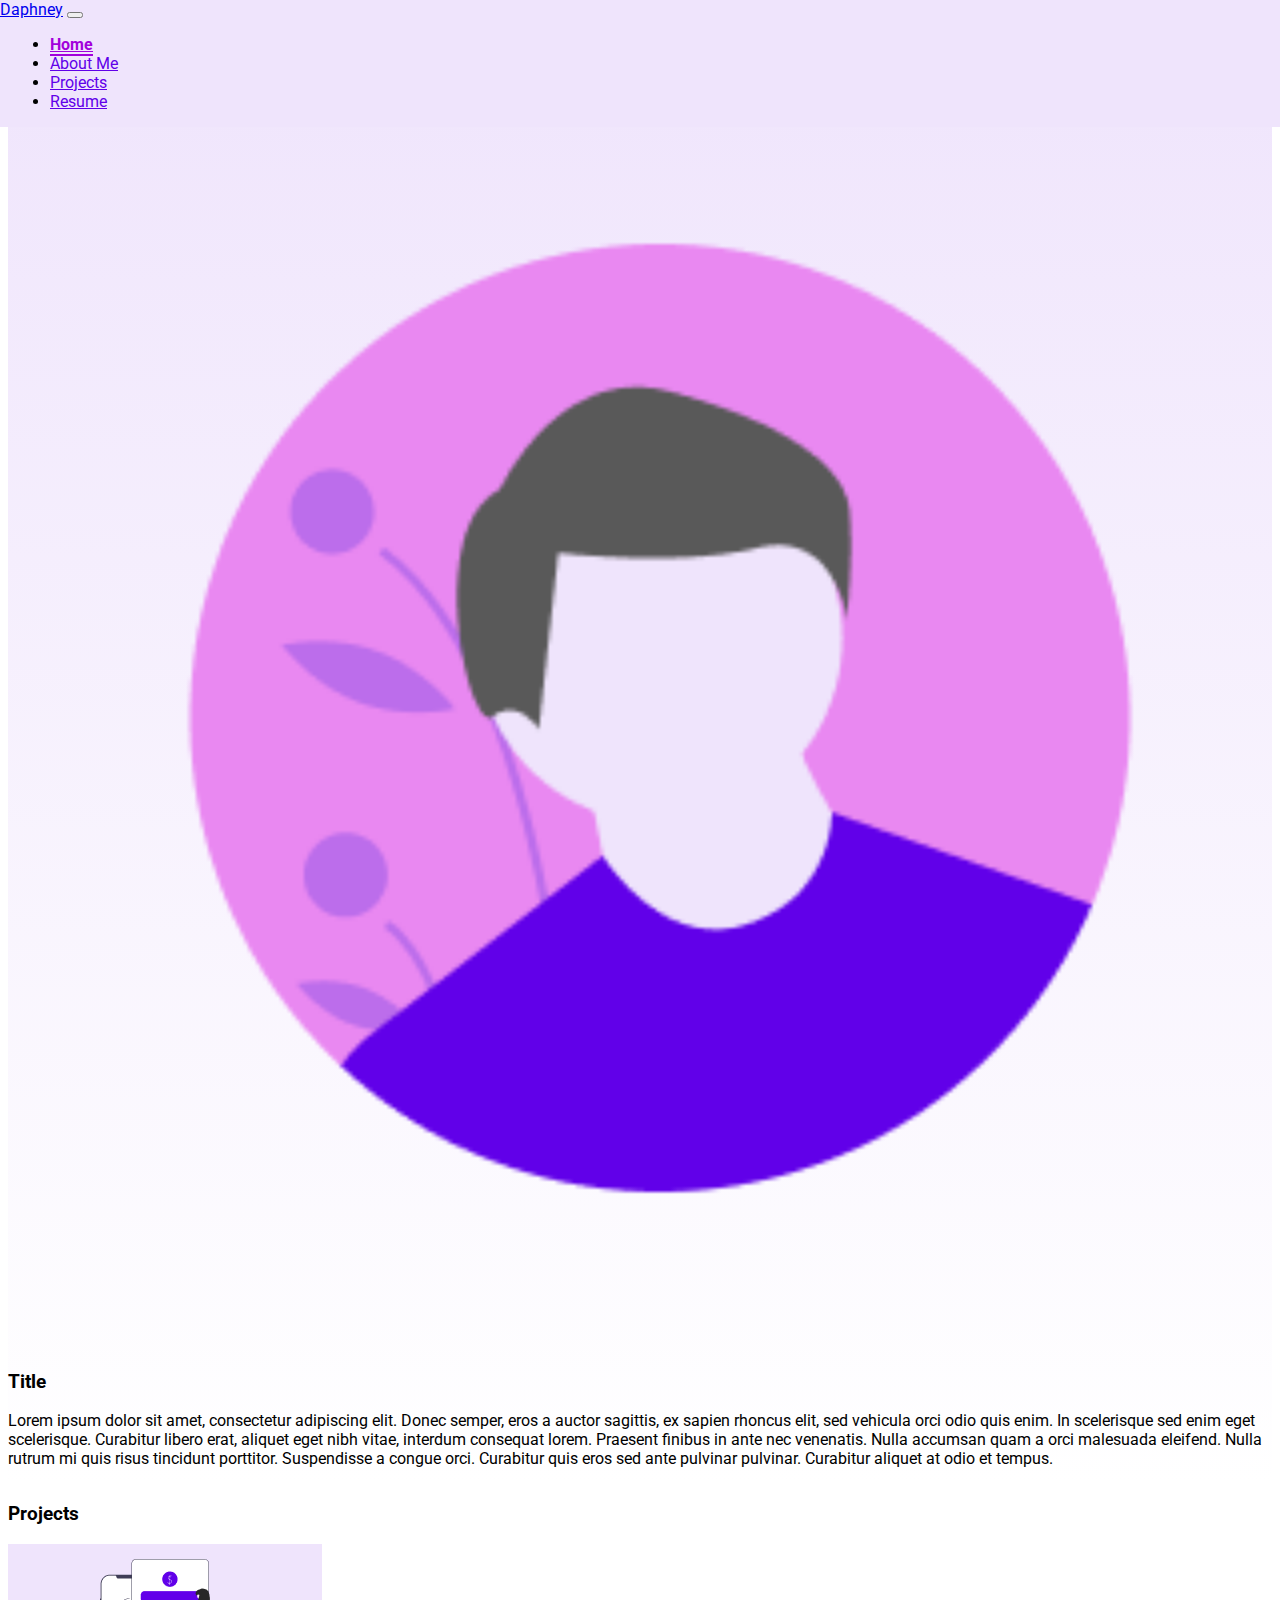
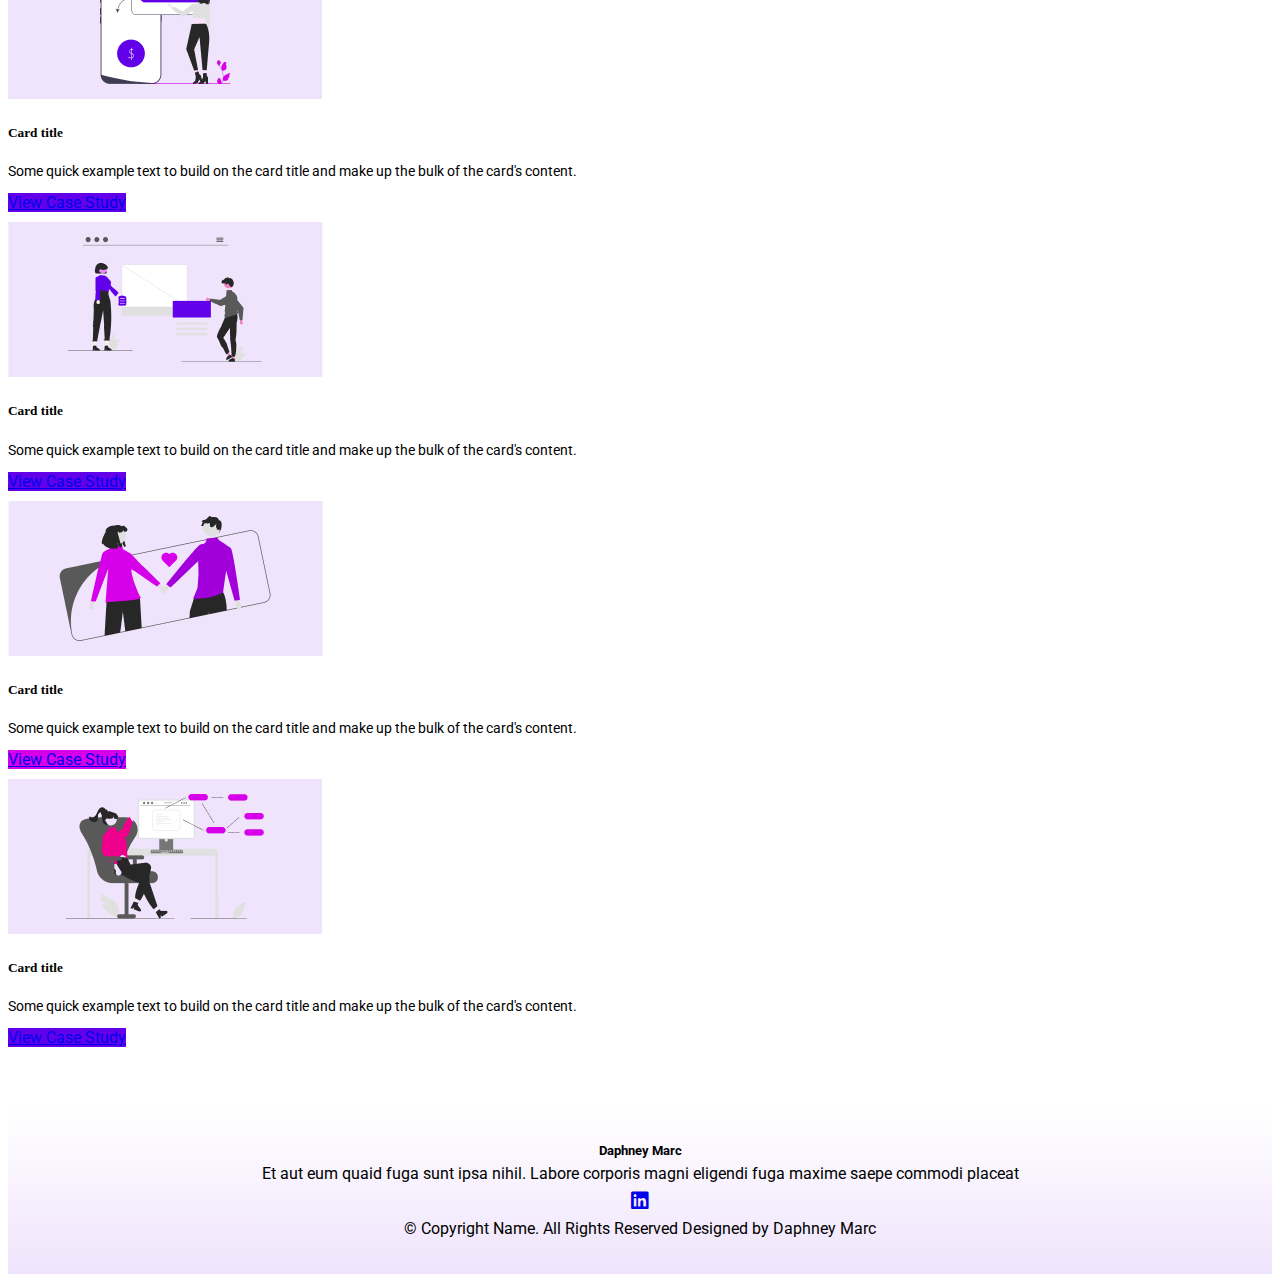
==== index.html @ dbdb4abd "Project Structure added" ====
<!doctype html>
<html lang="en">
  <head>
    <!-- Required meta tags -->
    <meta charset="utf-8">
    <meta name="viewport" content="width=device-width, initial-scale=1">
    <link rel="stylesheet" href="https://cdnjs.cloudflare.com/ajax/libs/font-awesome/6.1.1/css/all.min.css">
    <!-- Bootstrap CSS -->
    <link href="https://cdn.jsdelivr.net/npm/bootstrap@5.0.2/dist/css/bootstrap.min.css" rel="stylesheet" integrity="sha384-EVSTQN3/azprG1Anm3QDgpJLIm9Nao0Yz1ztcQTwFspd3yD65VohhpuuCOmLASjC" crossorigin="anonymous">
    <link rel="preconnect" href="https://fonts.googleapis.com">
<link rel="preconnect" href="https://fonts.gstatic.com" crossorigin>
<link href="https://fonts.googleapis.com/css2?family=Open+Sans:ital,wght@0,300;0,400;0,500;0,600;0,700;0,800;1,300;1,400;1,500;1,600;1,700;1,800&family=Roboto:ital,wght@0,100;0,300;0,400;0,500;0,700;0,900;1,100;1,300;1,400;1,500;1,700;1,900&display=swap" rel="stylesheet">
    <link rel="stylesheet" href="./css/var.css">
    <link rel="stylesheet" href="./css/style.css">
    <title>Hello, world!</title>
  </head>
  <body>
    <nav class="navbar navbar-expand-sm navbar-light">
        <div class="container">
          <a class="navbar-brand" href="#">Daphney</a>
          <button class="navbar-toggler" type="button" data-bs-toggle="collapse" data-bs-target="#navbarSupportedContent" aria-controls="navbarSupportedContent" aria-expanded="false" aria-label="Toggle navigation">
            <span class="navbar-toggler-icon"></span>
          </button>
          <div class="collapse navbar-collapse" id="navbarSupportedContent">
            <ul class="navbar-nav ms-auto  mb-2 mb-lg-0">
              <li class="nav-item">
                <a class="nav-link active" aria-current="page" href="#">Home</a>
              </li>
              <li class="nav-item">
                <a class="nav-link" href="#">About Me</a>
              </li>
              <li class="nav-item">
                <a class="nav-link" href="#">Projects</a>
              </li>
              <li class="nav-item">
                <a class="nav-link" href="#">Resume</a>
              </li>
            </ul>
          </div>
        </div>
      </nav>
    <div class="hero">
      <div class="container">
        <div class="row herosection">
          <div class="col-6 col-md-3">
             <img src="./img/img/Frame 1.png" alt="" class="heroImg">
          </div>
          <div class="col-md-9 col-lg-7 col-xxl-5">
             <h3 class="text-center text-md-start">Title</h3>
             <p>Lorem ipsum dolor sit amet, consectetur adipiscing elit. Donec semper, eros a auctor sagittis, ex sapien rhoncus elit, sed vehicula orci odio quis enim. In scelerisque sed enim eget scelerisque. Curabitur libero erat, aliquet eget nibh vitae, interdum consequat lorem. Praesent finibus in ante nec venenatis. Nulla accumsan quam a orci malesuada eleifend. Nulla rutrum mi quis risus tincidunt porttitor. Suspendisse a congue orci. Curabitur quis eros sed ante pulvinar pulvinar. Curabitur aliquet at odio et tempus.</p>
          </div>
        </div>
      </div>
    </div>
   <!-- Project Section -->
<div class="container mt-5">


<div class="row">
  <h3 class="text-center"> Projects</h3>
    <!-- project card -->
    <div class="col-md-6 col-lg-3">
      <div class="card" >
        <img src="./img/img/project1.png" class="card-img-top" alt="First Project">
        <div class="card-body">
          <h5 class="card-title">Card title</h5>
          <p class="card-text">Some quick example text to build on the card title and make up the bulk of the card's content.</p>
          <a href="#" class="btn btn-primary">View Case Study</a>
        </div>
      </div>
    </div> 
     <!-- /project card -->
     <!-- project card -->
    <div class="col-md-6 col-lg-3">
      <div class="card">
        <img src="./img/img/project2.png" class="card-img-top" alt="First Project">
        <div class="card-body">
          <h5 class="card-title">Card title</h5>
          <p class="card-text">Some quick example text to build on the card title and make up the bulk of the card's content.</p>
          <a href="#" class="btn btn-primary">View Case Study</a>
        </div>
      </div>
    </div> 
     <!-- /project card -->
     <!-- project card -->
    <div class="col-md-6 col-lg-3">
      <div class="card">
        <img src="./img/img/Project3.png" class="card-img-top" alt="First Project">
        <div class="card-body">
          <h5 class="card-title">Card title</h5>
          <p class="card-text">Some quick example text to build on the card title and make up the bulk of the card's content.</p>
          <a href="#" class="btn btn-secondary">View Case Study</a>
        </div>
      </div>
    </div> 
     <!-- /project card -->
     <!-- project card -->
    <div class="col-md-6 col-lg-3">
      <div class="card" >
        <img src="./img/img/Project4.png" class="card-img-top" alt="First Project">
        <div class="card-body">
          <h5 class="card-title">Card title</h5>
          <p class="card-text">Some quick example text to build on the card title and make up the bulk of the card's content.</p>
          <a href="#" class="btn btn-primary">View Case Study</a>
        </div>
      </div>
    </div> 
     <!-- /project card -->
</div>
</div>
<!-- End Project Section -->
<div class="container-fluid footer">
  <h5>Daphney Marc</h5>
  <p> Et aut eum quaid fuga sunt ipsa nihil. Labore corporis magni eligendi fuga maxime saepe commodi placeat</p>
  <a href="#"class="icon">
    <i class="fa-brands fa-linkedin"></i>
  </a>
  <p>© Copyright Name. All Rights Reserved
    Designed by Daphney Marc
  </p>
  <p>
    
  </p>
</div>


    <!-- Optional JavaScript; choose one of the two! -->

    <!-- Option 1: Bootstrap Bundle with Popper -->
    <script src="https://cdn.jsdelivr.net/npm/bootstrap@5.0.2/dist/js/bootstrap.bundle.min.js" integrity="sha384-MrcW6ZMFYlzcLA8Nl+NtUVF0sA7MsXsP1UyJoMp4YLEuNSfAP+JcXn/tWtIaxVXM" crossorigin="anonymous"></script>

    <!-- Option 2: Separate Popper and Bootstrap JS -->
    <!--
    <script src="https://cdn.jsdelivr.net/npm/@popperjs/core@2.9.2/dist/umd/popper.min.js" integrity="sha384-IQsoLXl5PILFhosVNubq5LC7Qb9DXgDA9i+tQ8Zj3iwWAwPtgFTxbJ8NT4GN1R8p" crossorigin="anonymous"></script>
    <script src="https://cdn.jsdelivr.net/npm/bootstrap@5.0.2/dist/js/bootstrap.min.js" integrity="sha384-cVKIPhGWiC2Al4u+LWgxfKTRIcfu0JTxR+EQDz/bgldoEyl4H0zUF0QKbrJ0EcQF" crossorigin="anonymous"></script>
    -->
  </body>
</html>
---- css/var.css ----
:root{
    /* Color */
    --Primary:#6100E9;
    --Primary-dark:#0800D1;
    --Primary-light:#995DF0;
    --Primary-extra-light:#EFE4FC;
    --Primary--extra-light-90: rgba(201 188 217/90%);
    --Primary-gradient:linear-gradient(180deg, #EFE4FC 0%, rgba(239, 228, 252, 0) 100%);
    --Primary-gradient-rev:linear-gradient(180deg, rgba(239, 228, 252, 0) 0%, #EFE4FC 100%);
    --Secondary-dark: #A200DB;
    --Secondary: #D600E9;
    --Secondary-light: #E988F1;
    --Secondary-extra-light:#FAE3FB;
    --Primary--extra-light-90: rgba(239, 228,252,0.4);
    --Danger:#EE008D;
    --Danger-light:#F183BE;
    --Danger-extra-light:#FBE1EF;
    --Warning-dark:#E5410F;
    --Warning: #EE5F14;
    --Warning-light:#FF8E1F;
    --Warning-extra-light:#FFF2E0;
    --Success-dark:#08B226;
    --Success:#90F138;
    --Success-light:#C6F894;
    --Success-extra-light: #F2FEE5;
    --Gray-dark:#272727;
    --Gray:#595959;
    --Gray-light:#767676;
    --Gray-extra-light:#E0E0E0;
    --white:#FFFFFF;   

    
/* fontsize */
    --font-size-normal:1rem;
    --font-size-small:0.875rem;

/* font family */
--font-family-normal:'Roboto', sans-serif
}
---- css/style.css ----
body{ 
  color:var( Gray);
  font-family: 'Roboto', sans-serif;
}
.navbar{
    background-color: var(--Primary-extra-light);
    position:fixed;
    top: 0;
    right:0;
    left: 0;
    z-index:1030;
}
.nav-item{
    margin-left:10px;
    margin-right: 10px;
}
.nav-link{
    color:var(--Primary) !important;
}

.nav-link:hover{
    color:var(--Primary-light) !important;
    border-bottom: 2px solid var(--Primary-light);
}


.nav-link.active{
    color: var(--Secondary-dark) !important;
    font-weight: bold; 
    border-bottom:2px solid var(--Secondary-dark);
}


.hero{
    min-height: 70vh;
    background: var(--Primary-gradient);
    display: flex;
    align-items: center;
    padding-top: 80px;
}
.herosection{
    justify-content:center;
    align-items: center;
}




.heroImg{
    width:100%;
    padding: 34px 40px;
}

/* lg screen */
@media (max-width: 11199.98px) {
    .heroImg{
        padding: 20px
    }
 }
 /* md screen */
@media (max-width: 991.98px){
    .heroImg{
        padding: 12px;
    }
}

.sectionTitle{
 text-align: center;
 margin-bottom:20px;
}
.card{
    margin: 10px 0px;
}

.footer{
    background: var(--Primary-gradient-rev);
    text-align:center;
    padding:30px;
    margin-top: 60px
}
/* md screen */
@media (max-width: 991.98px){
    .footer{
        padding: 30px 90px;
    }
}
/* sm screen */
@media (max-width: 767.98.px){
    .footer{
        padding: 30px 40px;
    }
}
/* xs screen */
@media (max-width: 575.98.px){
    .footer{
        padding: 30px 20px;
    }
}

.footer p,.footer a,.footer h5{
    margin: 6px auto;
}


.icon{
    font-size: 20px;
    color: var (--Gray);
}


/* buttons */
.btn-primary{
    background-color: var(--Primary);
    border-color: var(--Primary);
}

.btn-primary:hover,.btn-primary:focus,.btn-primary:active{
    background-color: var(--Primary-light);
    border-color: var(--Primary-light);
}.btn-primary:focus{
    box-shadow: 0 0 0 0.25rem var(--Primary-extra-light-90); 
}

.btn-secondary{
    background-color: var(--Secondary);
    border-color: var(--Secondary);
}
.btn-secondary:hover,.btn-secondary:focus, .btn-secondary:active{
       background-color:var(--Secondary-light);
       border-color:var(--Secondary);
}
.btn-secondary:focus{
    box-shadow:0 0 0 0.25rem var(--Secondary-extra-light-90);
}


.card-title{
    font-family: 'Koulen', cursive;

}
.card-text{
    font-family: 'Roboto', sans-serif;
    font-size:var(--font-size-small);
}
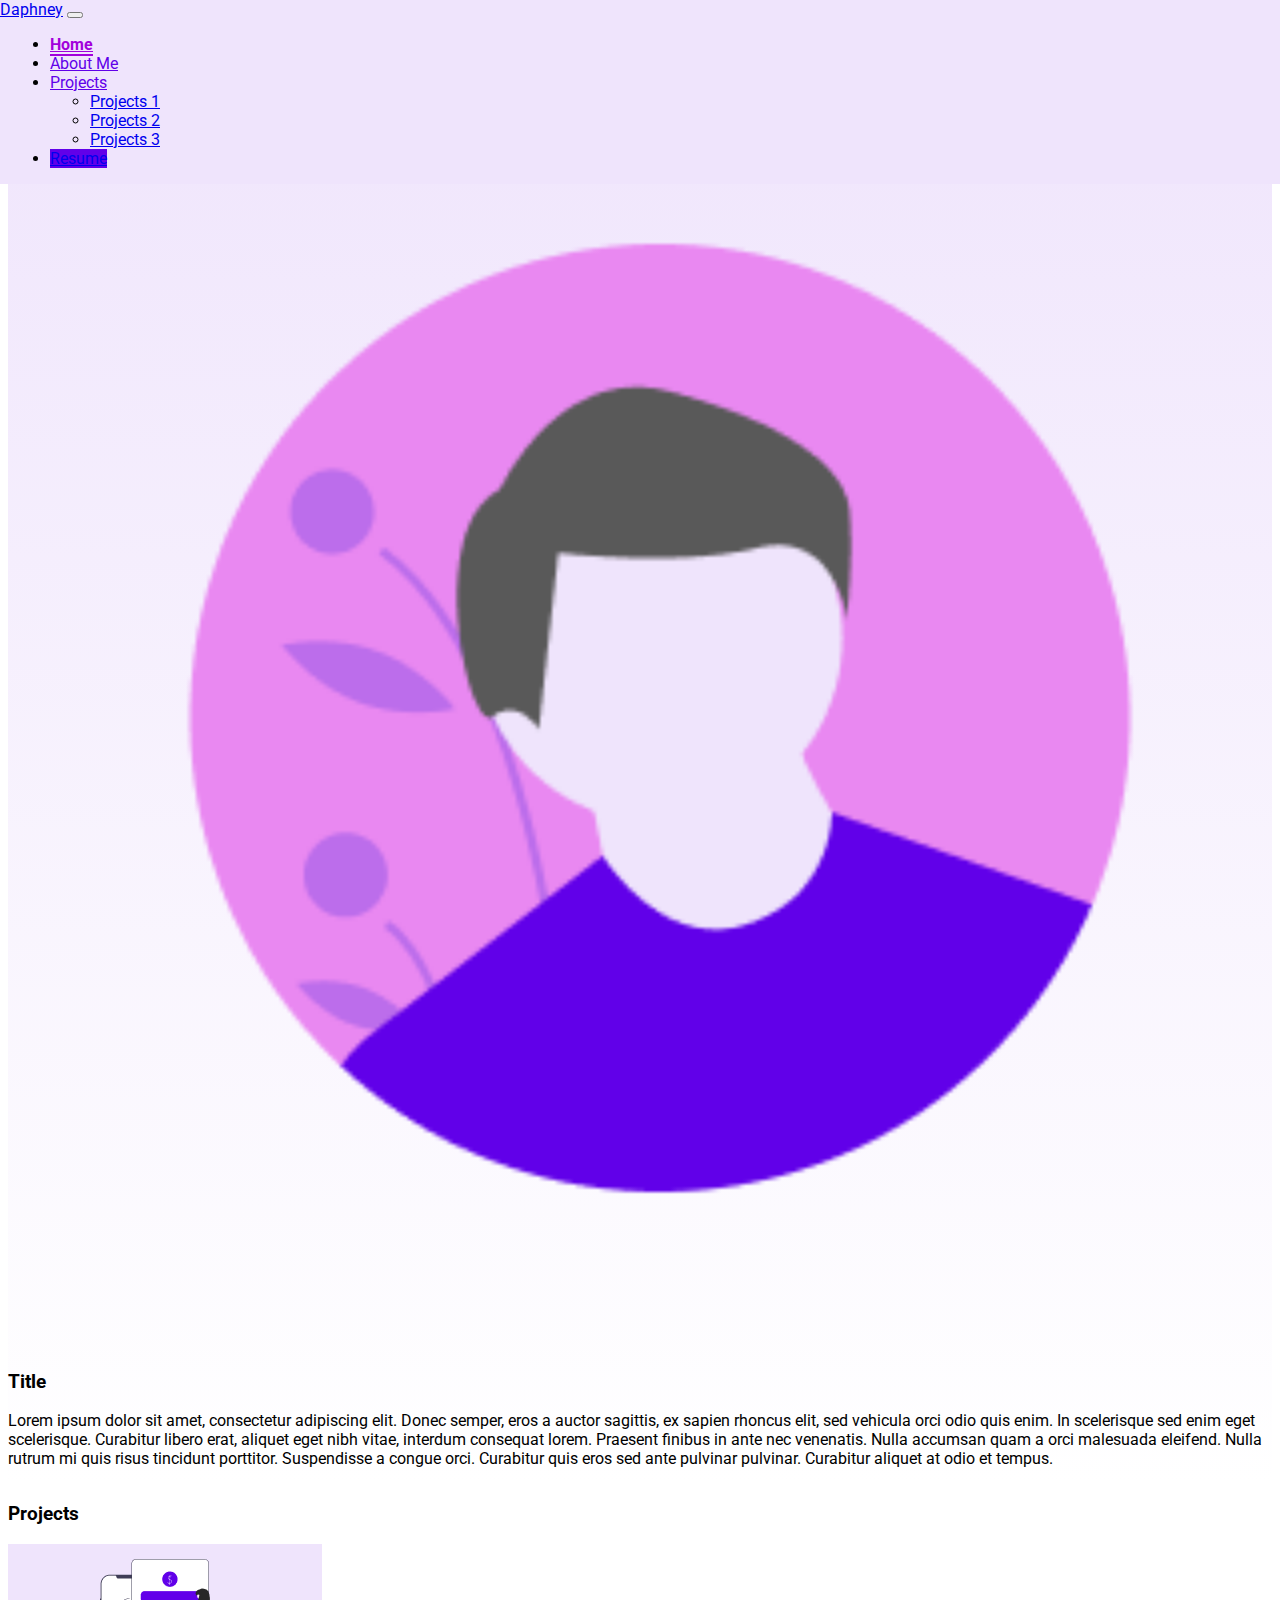
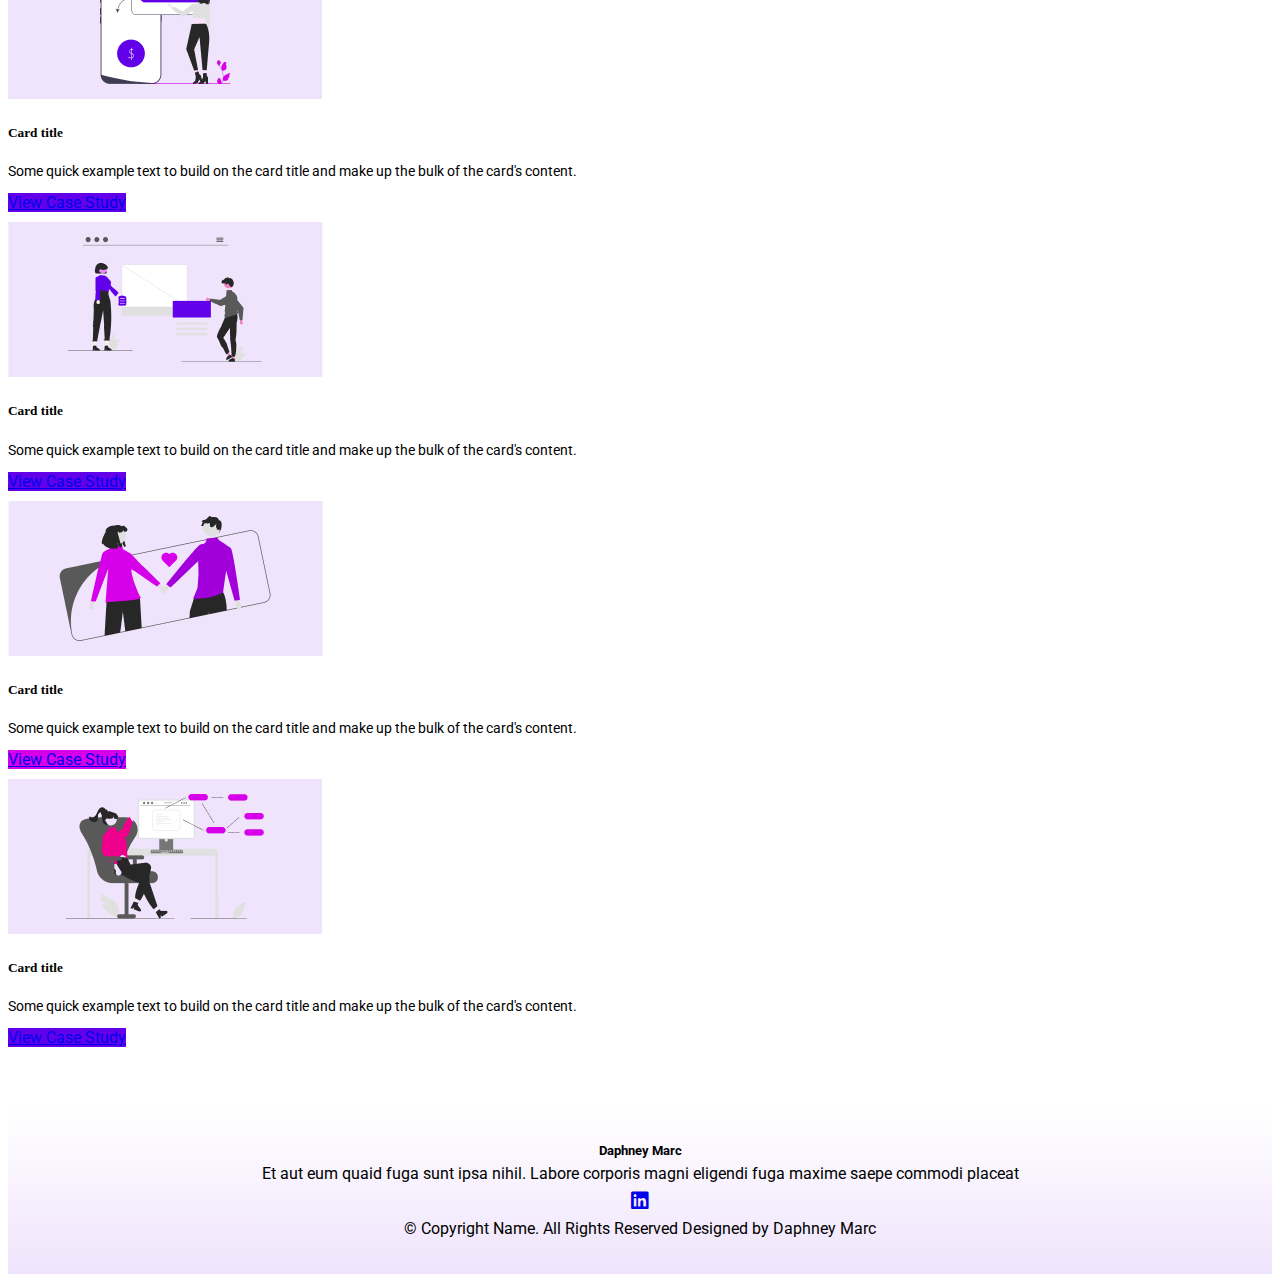
==== commit 1c53be06: "Add files via upload" ====
--- a/index.html
+++ b/index.html
@@ -4,6 +4,7 @@
     <!-- Required meta tags -->
     <meta charset="utf-8">
     <meta name="viewport" content="width=device-width, initial-scale=1">
+    <link rel="icon" type="image/x-icon" href="./img/img/webicon.png">
     <link rel="stylesheet" href="https://cdnjs.cloudflare.com/ajax/libs/font-awesome/6.1.1/css/all.min.css">
     <!-- Bootstrap CSS -->
     <link href="https://cdn.jsdelivr.net/npm/bootstrap@5.0.2/dist/css/bootstrap.min.css" rel="stylesheet" integrity="sha384-EVSTQN3/azprG1Anm3QDgpJLIm9Nao0Yz1ztcQTwFspd3yD65VohhpuuCOmLASjC" crossorigin="anonymous">
@@ -15,30 +16,39 @@
     <title>Hello, world!</title>
   </head>
   <body>
-    <nav class="navbar navbar-expand-sm navbar-light">
+    <!-- Navigation Start -->
+     <nav class="navbar navbar-expand-sm navbar-light">
         <div class="container">
-          <a class="navbar-brand" href="#">Daphney</a>
+          <a class="navbar-brand" href="./index.html">Daphney</a>
           <button class="navbar-toggler" type="button" data-bs-toggle="collapse" data-bs-target="#navbarSupportedContent" aria-controls="navbarSupportedContent" aria-expanded="false" aria-label="Toggle navigation">
             <span class="navbar-toggler-icon"></span>
           </button>
           <div class="collapse navbar-collapse" id="navbarSupportedContent">
             <ul class="navbar-nav ms-auto  mb-2 mb-lg-0">
               <li class="nav-item">
-                <a class="nav-link active" aria-current="page" href="#">Home</a>
+                <a class="nav-link active" aria-current="page" href="./index.html">Home</a>
               </li>
               <li class="nav-item">
                 <a class="nav-link" href="#">About Me</a>
               </li>
-              <li class="nav-item">
-                <a class="nav-link" href="#">Projects</a>
+              <li class="nav-item dropdown">
+                <a class="nav-link dropdown-toggle" href="#" id="navbarDropdown" role="button" data-bs-toggle="dropdown" aria-expanded="false">
+                  Projects
+                </a>
+                <ul class="dropdown-menu" aria-labelledby="navbarDropdown">
+                  <li><a class="dropdown-item" href="./project1.html">Projects 1</a></li>
+                  <li><a class="dropdown-item" href="./project2.html">Projects 2</a></li>
+                  <li><a class="dropdown-item" href="./project3.html">Projects 3</a></li>
+                </ul>
               </li>
               <li class="nav-item">
-                <a class="nav-link" href="#">Resume</a>
+                <a class="btn btn-primary" href="./resume/">Resume</a>
               </li>
             </ul>
           </div>
         </div>
       </nav>
+      <!-- Navigation End -->
     <div class="hero">
       <div class="container">
         <div class="row herosection">
